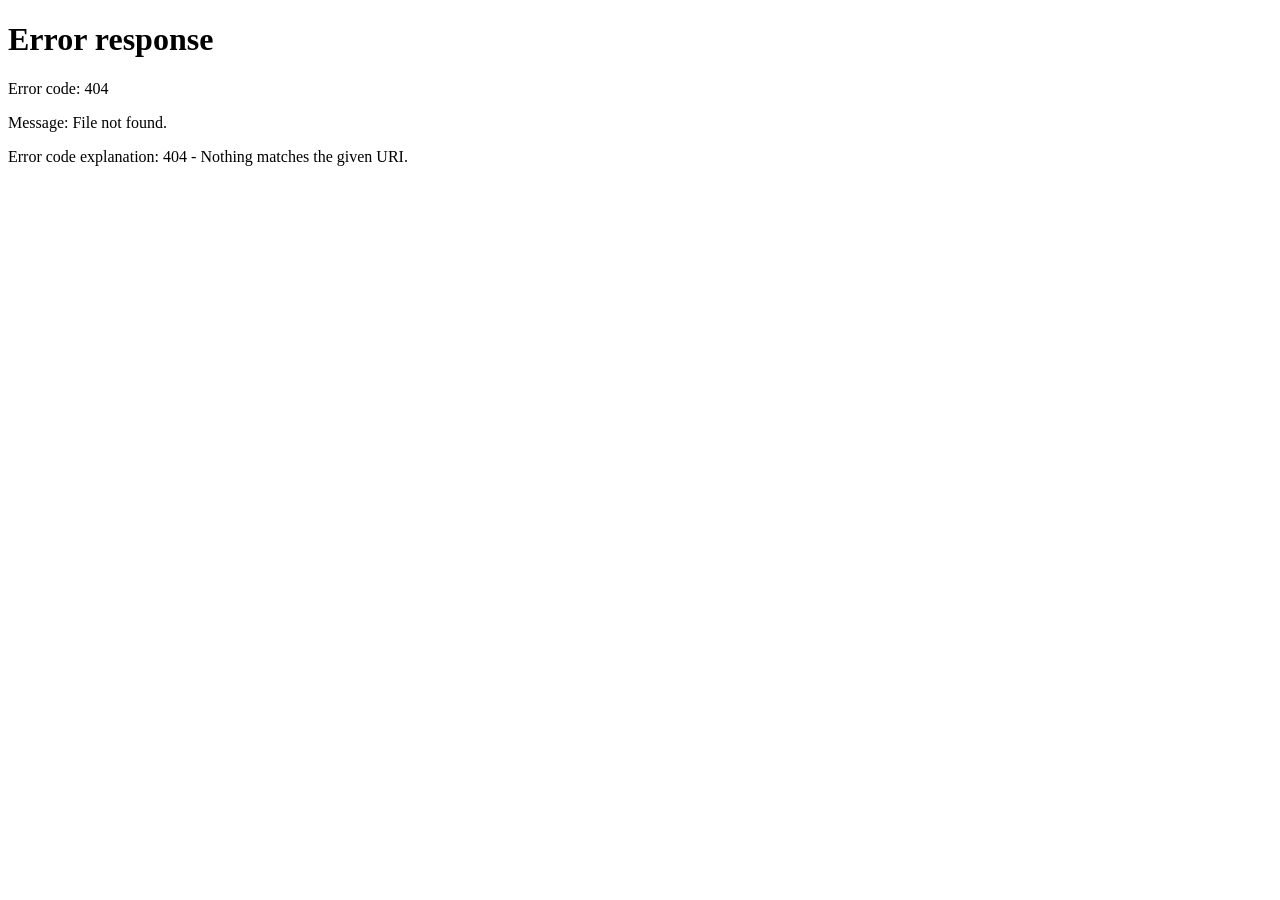
==== index.html @ f0a339b7 "Add index.html for Coding Conf 2026 redirect" ====
<!DOCTYPE html>
<html lang="en">

<head>
    <meta charset="UTF-8">
    <meta name="viewport" content="width=device-width, initial-scale=1.0">

    <title>Coding Conf 2026</title>

    <meta http-equiv="refresh" content="0; url=html/index.html">
</head>

<body>

    <p>
        Redirecting to Coding Conf 2026...

        <a href="html/index.html">Click here if you are not redirected.</a>
    </p>

</body>
</html>
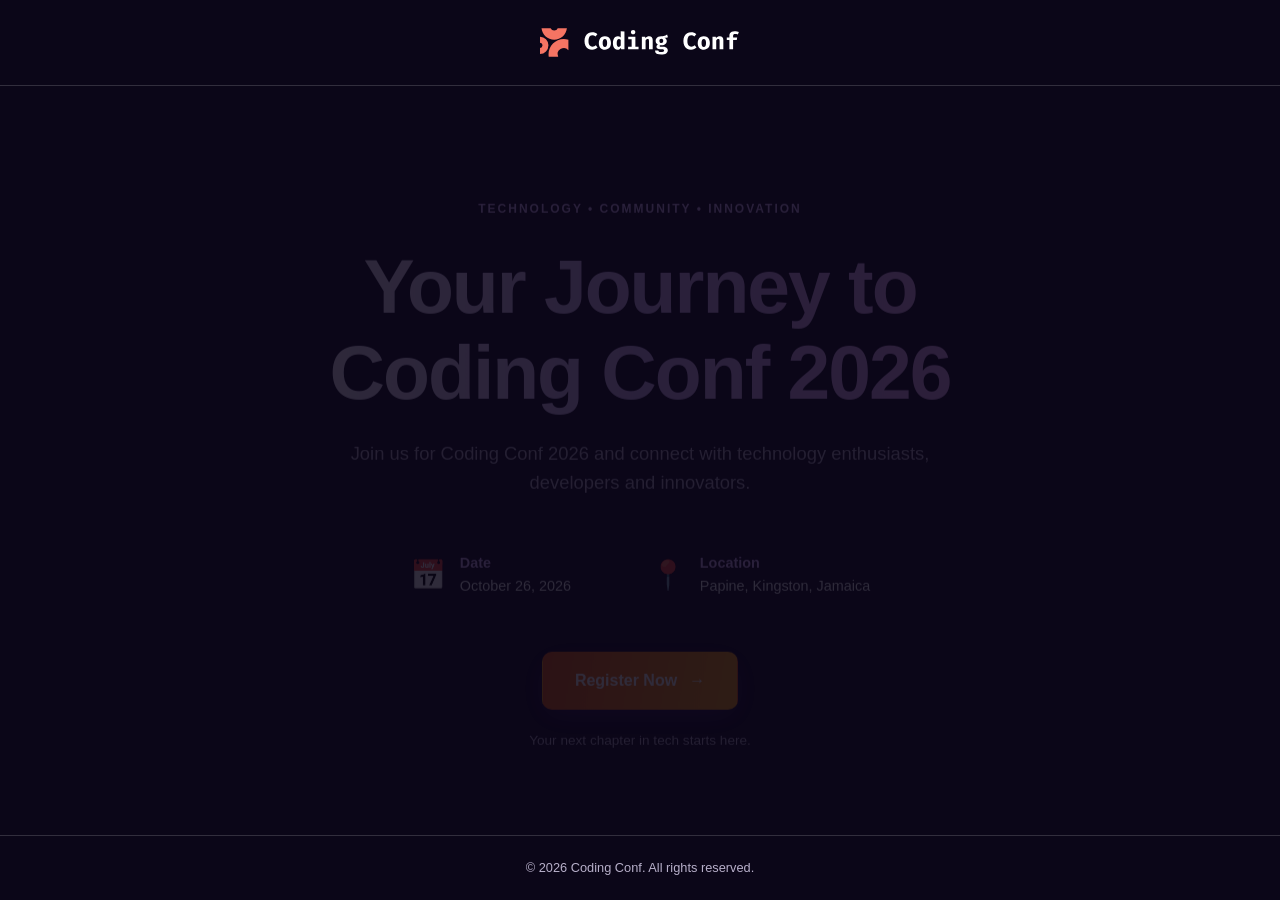
==== commit 7c6bc77b: "Create index.html" ====
--- a/index.html
+++ b/index.html
@@ -1,23 +1,16 @@
-
 <!DOCTYPE html>
 <html lang="en">
-
 <head>
     <meta charset="UTF-8">
     <meta name="viewport" content="width=device-width, initial-scale=1.0">
-
     <title>Coding Conf 2026</title>
 
     <meta http-equiv="refresh" content="0; url=html/index.html">
 </head>
-
 <body>
-
     <p>
         Redirecting to Coding Conf 2026...
-
-        <a href="html/index.html">Click here if you are not redirected.</a>
+        <a href="html/index.html">Click here if not redirected.</a>
     </p>
-
 </body>
 </html>
